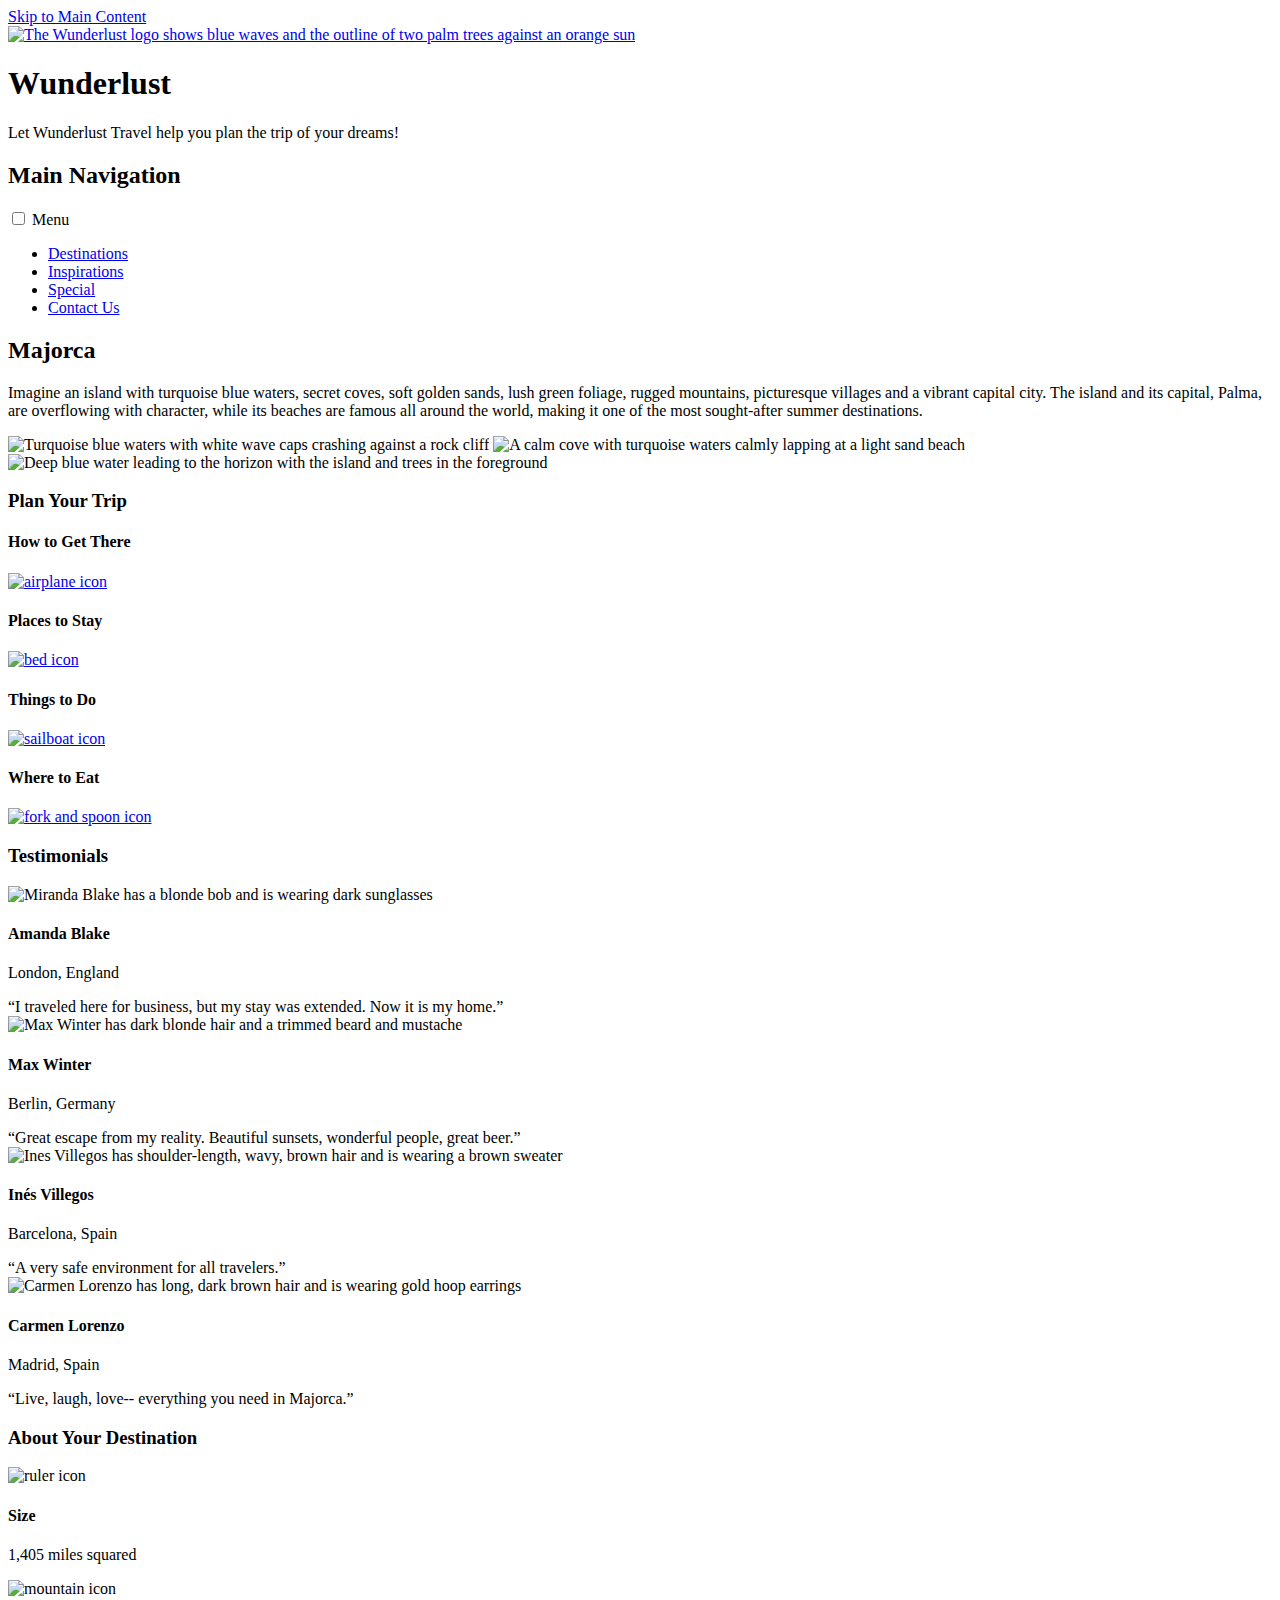
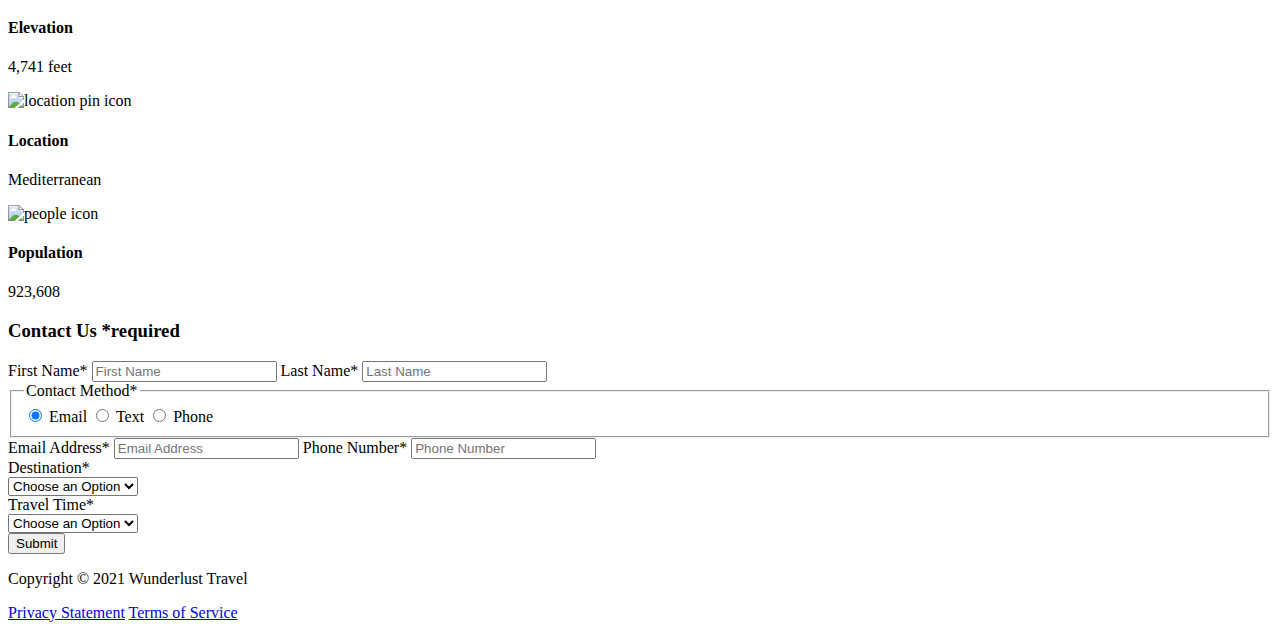
==== wunderlust-majorca.html @ 636bf758 "New HTML and CSS file added" ====
<!DOCTYPE html>
<html lang="en">
    <head>
        <meta charset="utf-8">
        <meta name="viewport" content="width=device-width, initial-scale=1">
        <meta name="author" content="Jessica Barnett, Christina Carrasquilla">
        <meta name="description" content="Let Wunderlust Travel take you to beautiful Majorca this year! Majorca is a beautiful island and offers beauty and fun to its visitors">
        <meta name="keywords" content="travel, majorca, beach, island, vacation, destination, getaway, restaurants in majorca, entertainment in majorca, testimonials from visitors">
        <title>Wunderlust Travel</title>
        <meta name="robots" content="index,follow">

        <!-- ~~~~~~~~~~ TWITTER CARD TAGS ~~~~~~~~~~ -->
        <meta name="twitter:card" content="summary_large_image">
        <meta name="twitter:site" content="@wunderlusttravel">
        <meta name="twitter:creator" content="@wunderlusttravel">
        <meta name="twitter:title" content="Wunderlust Travel: Majorca">
        <meta name="twitter:description" content="Let Wunderlust Travel take you to beautiful Majorca this year! Majorca is a beautiful island and offers beauty and fun to its visitors">
        <meta name="twitter:image" content="https://wunderlusttravel.com/images/majorca-cove.png">

        <!-- ~~~~~~~~~~ OPEN GRAPH META TAGS ~~~~~~~~~~ -->
        <meta property="og:title" content="See Majorca with Wunderlust Travel">
        <meta property="og:type" content="website">
        <meta property="og:image" content="https://wunderlusttravel.com/images/majorca-cove.png">
        <meta property="og:url" content="https://wunderlusttravel.com/majorca">
        <meta property="og:description" content="Let Wunderlust Travel take you to beautiful Majorca this year! Majorca is a beautiful island and offers beauty and fun to its visitors">
        <!-- ~~~~~~~~~~FAVICON ~~~~~~~~~~ -->
        <link rel="shortcut icon" href="images/favicon.png">

        <!-- ~~~~~~~~~~ GOOGLE FONTS ~~~~~~~~~~ -->
        <link rel="preconnect" href="https://fonts.googleapis.com">
        <link rel="preconnect" href="https://fonts.gstatic.com" crossorigin>
        <link href="https://fonts.googleapis.com/css2?family=Molle:ital@1&family=Montserrat:wght@400;600&display=swap" rel="stylesheet">
        <link href="styles.css" rel="stylesheet">
    </head>
    <body>
        <a id="skip" href="#main-content">Skip to Main Content</a>
        <!-- styling skip links: https://webaim.org/techniques/css/invisiblecontent/ -->
        <header>
            <a href="index.html" id="logo"><img src="images/logo.png" alt="The Wunderlust logo shows blue waves and the outline of two palm trees against an orange sun"></a>
            <h1>Wunderlust</h1>
			<p>Let Wunderlust Travel help you plan the trip of your dreams!</p>			
            <nav>
                <div id="menu-toggle">
                    <!-- responsive menu code from (with changes made to match mockups): https://css-tricks.com/three-css-alternatives-to-javascript-navigation/ -->
                    <h2 class="sr-only">Main Navigation</h2>
                    <!-- hidden but accessible headings from: https://webaim.org/techniques/css/invisiblecontent/ -->
                    <input name="toggle" id="toggle" type="checkbox">
                    <label for="toggle">Menu</label>
                    <ul>
                        <li class="active"><a href="#">Destinations</a></li>
                        <li><a href="#">Inspirations</a></li>
                        <li><a href="#">Special</a></li>
                        <li><a href="#">Contact Us</a></li>
                    </ul>
                </div>
            </nav>
        </header>
        <main id="main-content">
            <article>
                <div id="intro">  
                    <h2>Majorca</h2>
                    <p>Imagine an island with turquoise blue waters, secret coves, soft golden sands, lush green foliage, rugged mountains, picturesque villages and a vibrant capital city. The island and its capital, Palma, are overflowing with character, while its beaches are famous all around the world, making it one of the most sought-after summer destinations.</p>
                    <div id="img-grid">
                        <img src="images/majorca-waves.png" alt="Turquoise blue waters with white wave caps crashing against a rock cliff">
                        <img src="images/majorca-beach.png" alt="A calm cove with turquoise waters calmly lapping at a light sand beach">
                        <picture>
                            <source srcset="images/majorca-cove-small.png"
                                media="(max-width: 500px)">
                            <img src="images/majorca-cove.png" alt="Deep blue water leading to the horizon with the island and trees in the foreground">
                        </picture>
                    </div>
                </div>  
                <section id="plan">
                    <h3>Plan Your Trip</h3>
                    <div>
                        <section>
                            <h4>How to Get There</h4>
                            <a href="#" title="Search for flights">
                                <img src="images/get.svg" alt="airplane icon">
                            </a>
                        </section>      
                        <section>
                            <h4>Places to Stay</h4>
                            <a href="#" title="Search for hotels">
                                <img src="images/stay.svg" alt="bed icon">
                            </a>
                        </section>
                        <section>
                            <h4>Things to Do</h4>
                            <a href="#" title="Search for Activities">
                                <img src="images/do.svg" alt="sailboat icon">
                            </a>                     
                        </section>    
                        <section>
                            <h4>Where to Eat</h4>
                            <a href="#" title="Search for Restaurants">
                                <img src="images/eat.svg" alt="fork and spoon icon">                         
                            </a>
                        </section>
                    </div>   
                </section>
                <section id="testimonials">
                    <h3>Testimonials</h3>
                    <div>
                        <section>
                            <img src="images/miranda-blake.png" alt="Miranda Blake has a blonde bob and is wearing dark sunglasses">
                            <h4>Amanda Blake</h4>
                            <p>London, England</p>
                            <q>I traveled here for business, but my stay was extended. Now it is my home.</q>
                        </section>
                        <section>
                            <img src="images/max-winter.png" alt="Max Winter has dark blonde hair and a trimmed beard and mustache">
                            <h4>Max Winter</h4>
                            <p>Berlin, Germany</p>
                            <q>Great escape from my reality. Beautiful sunsets, wonderful people, great beer.</q>
                        </section>
                        <section>
                            <img src="images/ines-villegoes.png" alt="Ines Villegos has shoulder-length, wavy, brown hair and is wearing a brown sweater"> 
                            <h4>Inés Villegos</h4> 
                            <p>Barcelona, Spain</p>
                            <q>A very safe environment for all travelers.</q>
                        </section>
                        <section>
                            <img src="images/carmen-lorenzo.png" alt="Carmen Lorenzo has long, dark brown hair and is wearing gold hoop earrings">
                            <h4>Carmen Lorenzo</h4> 
                            <p>Madrid, Spain</p>
                            <q>Live, laugh, love-- everything you need in Majorca.</q>
                        </section>
                    </div>
                </section>
                <section id="about">
                    <h3>About Your Destination</h3>
                    <div>
                        <section>
                            <img src="images/size.svg" alt="ruler icon">
                            <h4>Size</h4> 
                            <p>1,405 miles squared</p>
                        </section>
                        <section>
                            <img src="images/elevation.svg" alt="mountain icon">
                            <h4>Elevation</h4> 
                            <p>4,741 feet</p>
                        </section>
                        <section>
                            <img src="images/location.svg" alt="location pin icon">
                            <h4>Location</h4> 
                            <p>Mediterranean</p>
                        </section>
                        <section>
                            <img src="images/population.svg" alt="people icon">
                            <h4>Population</h4>
                            <p>923,608</p>
                        </section>
                    </div>  
                </section>
                <section id="contact">
                    <h3>Contact Us <span class="form-required">*required</span></h3>
                    <form method="post" action="https://wp.zybooks.com/form-viewer.php">
                        <div id="names">
                            <label for="fName">First Name<span class="required">*</span></label>
                            <input type="text" name="fName" id="fName" autocomplete="given-name" placeholder="First Name" required>
                            <!-- custom input styles from https://moderncss.dev/custom-css-styles-for-form-inputs-and-textareas/ -->
                            <label for="lName">Last Name<span class="required">*</span></label>
                            <input type="text" name="lName" id="lName" autocomplete="family-name" placeholder="Last Name" required>
                        </div>
                        <div id="nums">
                            <fieldset>
                                <legend>Contact Method<span class="required">*</span></legend>
                                <!-- custom radio button styles from https://moderncss.dev/pure-css-custom-styled-radio-buttons/ -->
                                <label for="prefEmail">
                                    <span class="radio-input">
                                        <input type="radio" name="contactPref" id="prefEmail" required checked>
                                        <span class="radio-control"></span>
                                    </span>
                                    <span class="radio-label">Email</span>
                                </label>
                                <label for="prefText">
                                    <span class="radio-input">
                                        <input type="radio" name="contactPref" id="prefText">
                                        <span class="radio-control"></span>
                                    </span>
                                    <span class="radio-label">Text</span>
                                </label>
                                <label for="prefPhone">
                                    <span class="radio-input">
                                        <input type="radio" name="contactPref" id="prefPhone">
                                        <span class="radio-control"></span>
                                    </span>
                                    <span class="radio-label">Phone</span>
                                </label>
                            </fieldset>
                            <label for="email">Email Address<span class="required">*</span></label>
                            <input type="email" name="email" id="email" autocomplete="email" placeholder="Email Address" required>
                            <label for="phone">Phone Number<span class="required">*</span></label>
                            <input type="tel" name="phone" id="phone" autocomplete="tel" placeholder="Phone Number" required>
                        </div>
                        <div id="selects">
                            <!-- custom select styles from: https://moderncss.dev/custom-select-styles-with-pure-css/ -->
                            <label for="destination">Destination<span class="required">*</span></label>
                            <div class="custom-select">
                                <select name="destination" id="destination" required>
                                    <option value="" disabled selected>Choose an Option</option>
                                    <option value="barcelona">Barcelona</option>
                                    <option value="granada">Granada</option>
                                    <option value="ibiza">Ibiza</option>
                                    <option value="madrid">Madrid</option>
                                    <option value="majora">Majora</option>
                                    <option value="seville">Seville</option>
                                    <option value="tenerife">Tenerife</option>
                                    <option value="valencia">Valencia</option>
                                </select>
                                <span class="focus"></span>
                            </div>  
                            <label for="travelTime">Travel Time<span class="required">*</span></label>
                            <div class="custom-select">
                                <select name="travelTime" id="travelTime" required>
                                    <option value="" disabled selected>Choose an Option</option>
                                    <option value="fall">Fall</option>
                                    <option value="winter">Winter</option>
                                    <option value="spring">Spring</option>
                                    <option value="summer">Summer</option>
                                    <option value="flexible">Flexible</option>
                                </select>
                                <span class="focus"></span>
                            </div> 
                            <input type="submit" name="mySubmit" id="mySubmit" value="Submit">
                        </div>
                    </form>
                </section>
            </article>
        </main>
        <footer>
            <p>Copyright &copy; 2021 Wunderlust Travel</p>
            <a href="#">Privacy Statement</a>
            <a href="#">Terms of Service</a>
        </footer>
    </body>
</html>
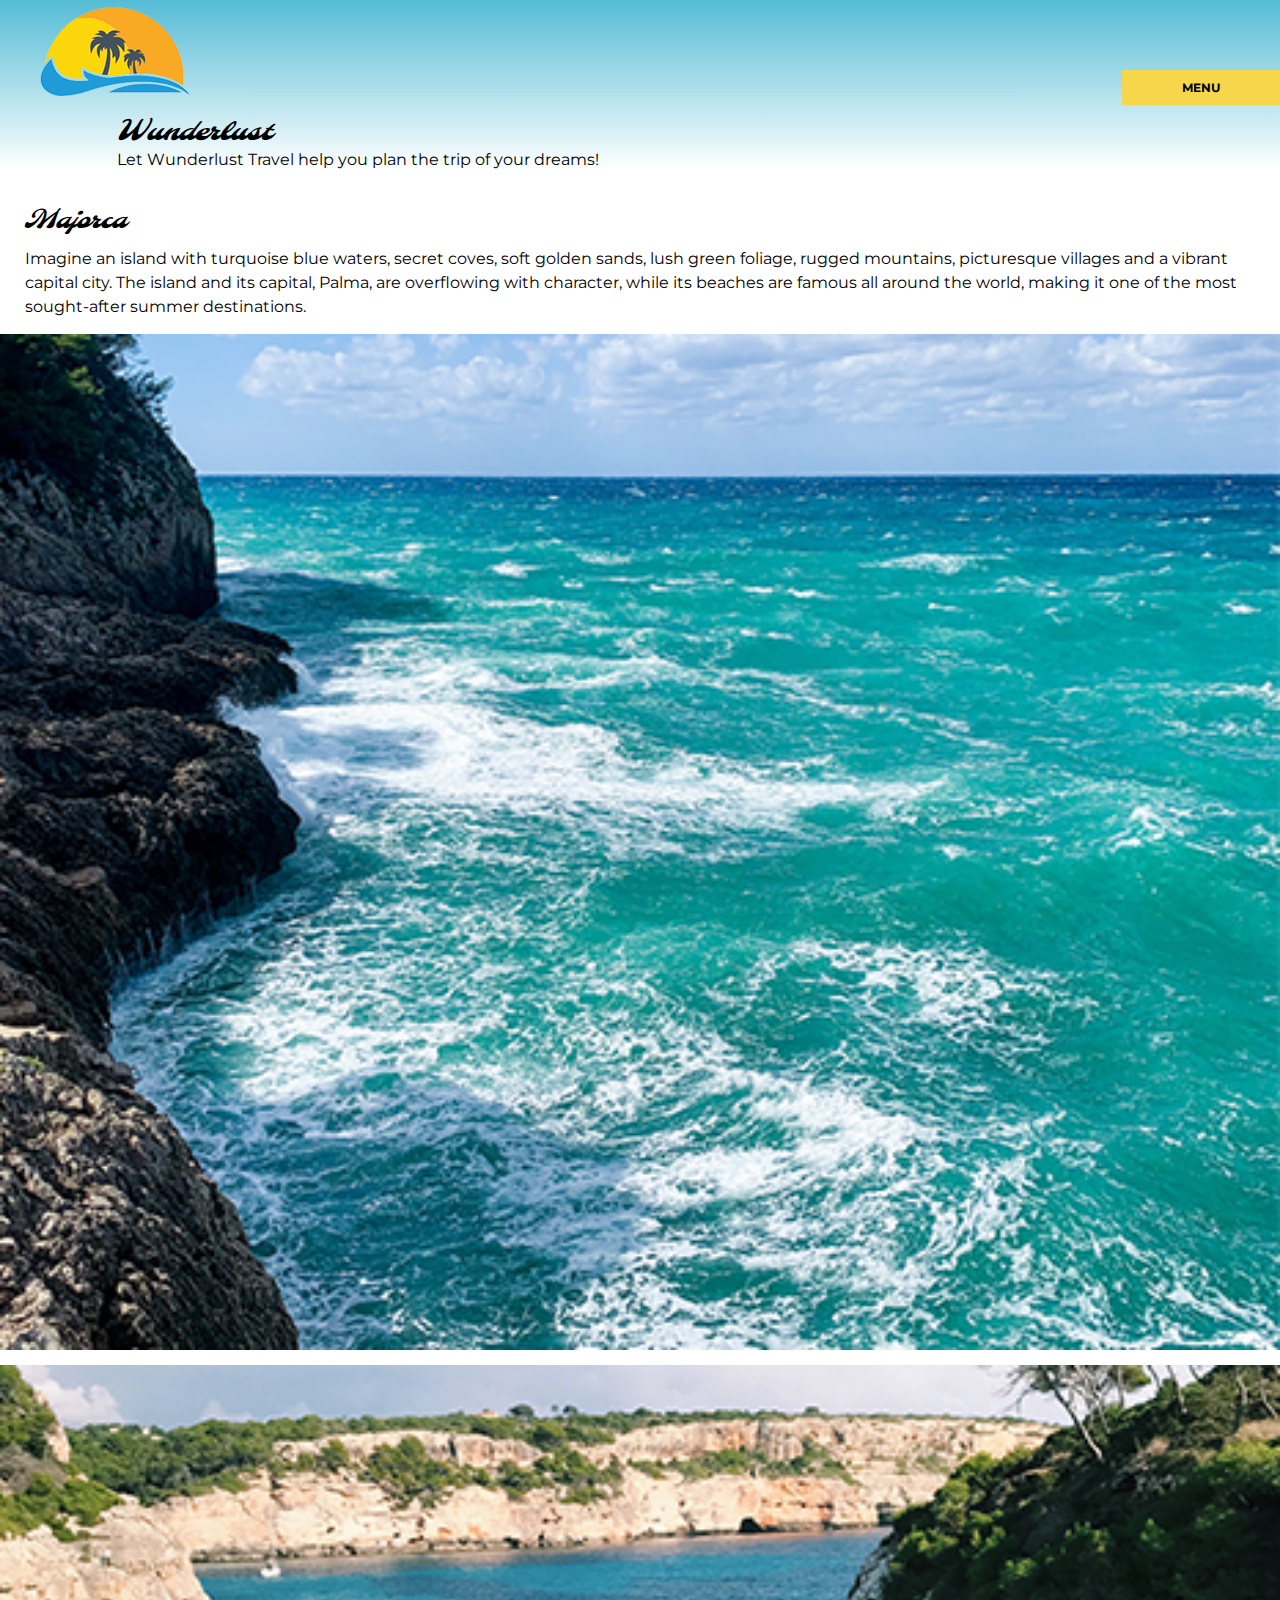
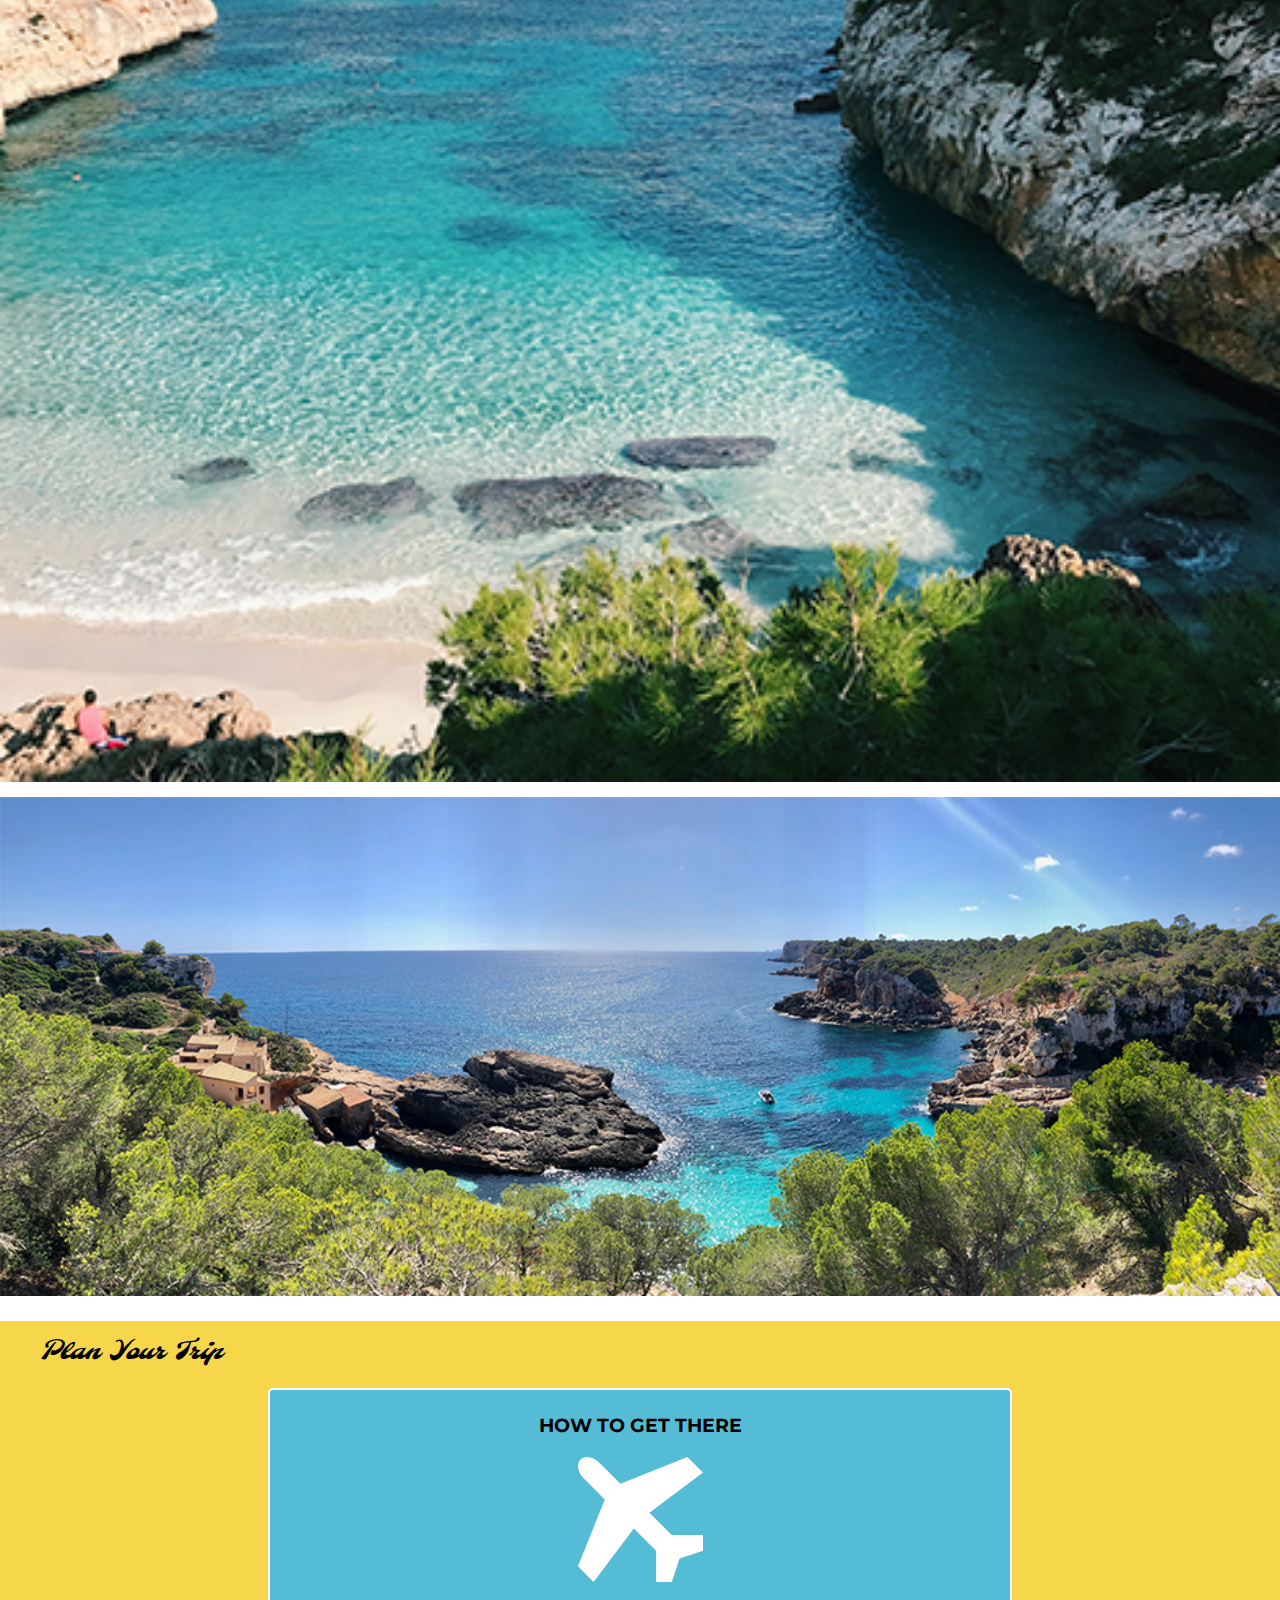
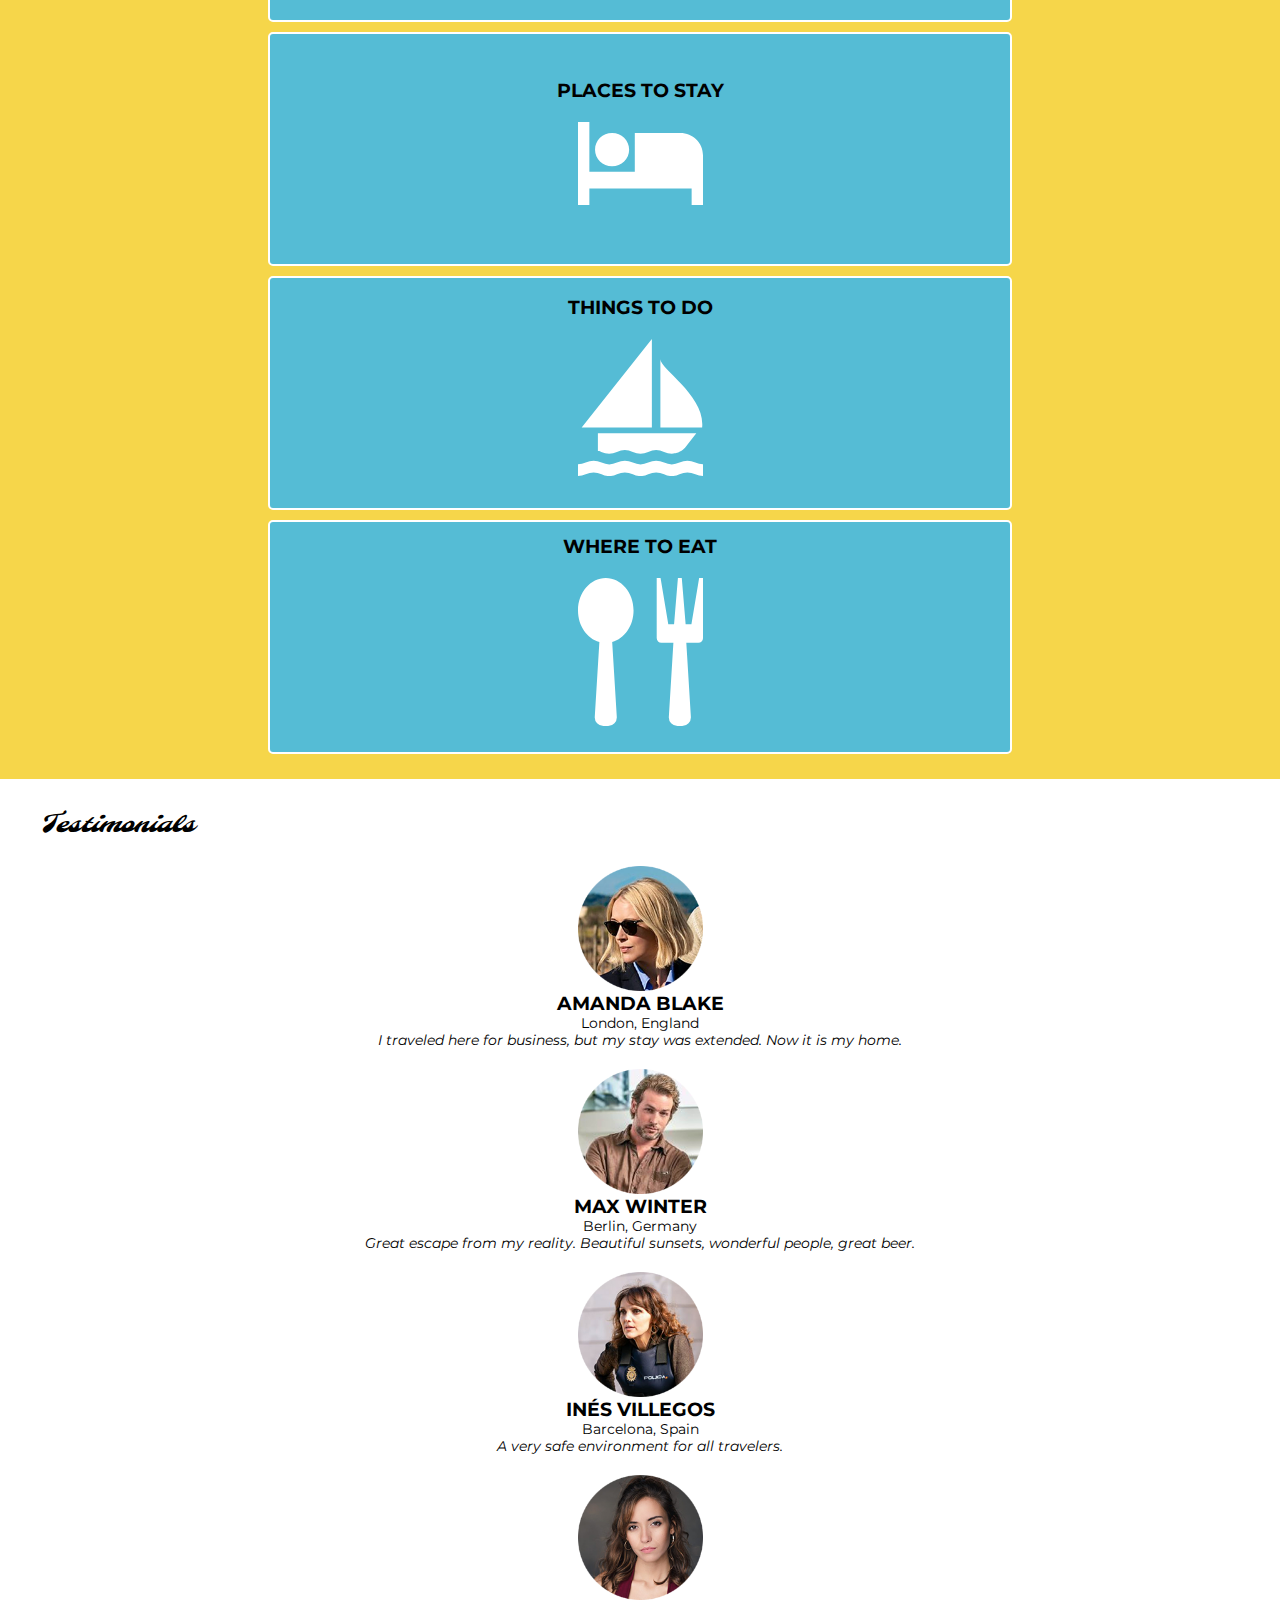
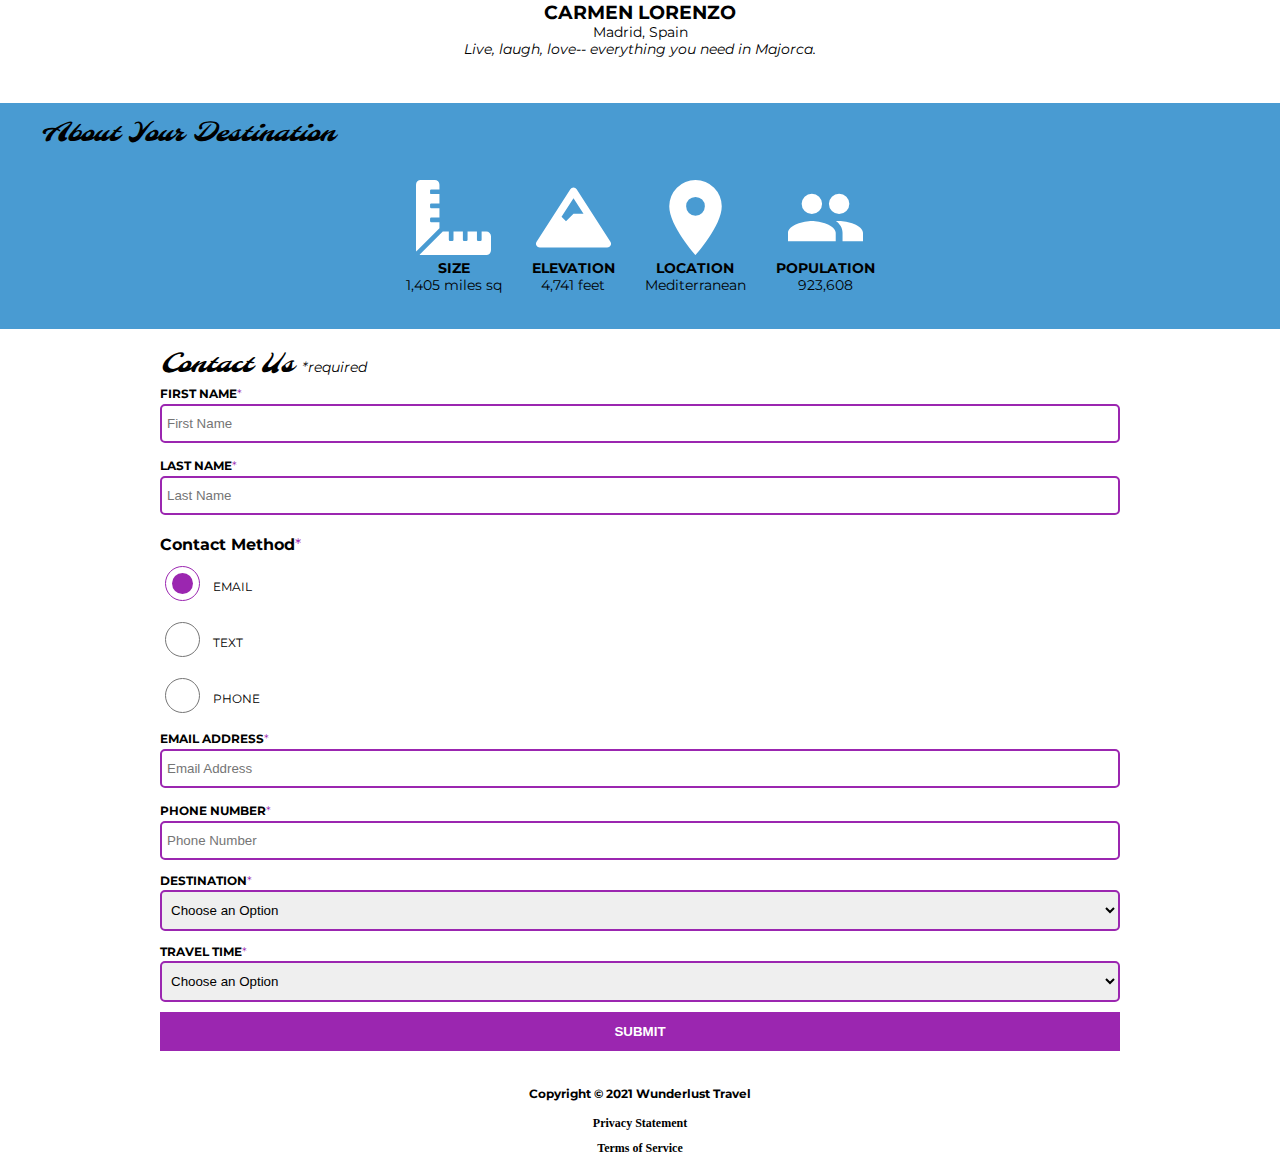
==== commit c2356cee: "Mobile version complete" ====
--- a/wunderlust-majorca.html
+++ b/wunderlust-majorca.html
@@ -134,7 +134,7 @@
                         <section>
                             <img src="images/size.svg" alt="ruler icon">
                             <h4>Size</h4> 
-                            <p>1,405 miles squared</p>
+                            <p>1,405 miles sq</p>
                         </section>
                         <section>
                             <img src="images/elevation.svg" alt="mountain icon">
--- a/styles.css
+++ b/styles.css
@@ -0,0 +1,481 @@
+/***** CSS RESET CODE *****/
+
+/* http://meyerweb.com/eric/tools/css/reset/ 
+   v2.0 | 20110126
+   License: none (public domain)
+*/
+
+html, body, div, span, applet, object, iframe,
+h1, h2, h3, h4, h5, h6, p, blockquote, pre,
+a, abbr, acronym, address, big, cite, code,
+del, dfn, em, img, ins, kbd, q, s, samp,
+small, strike, strong, sub, sup, tt, var,
+b, u, i, center,
+dl, dt, dd, ol, ul, li,
+fieldset, form, label, legend,
+table, caption, tbody, tfoot, thead, tr, th, td,
+article, aside, canvas, details, embed, 
+figure, figcaption, footer, header, hgroup, 
+menu, nav, output, ruby, section, summary,
+time, mark, audio, video {
+	margin: 0;
+	padding: 0;
+	border: 0;
+	font-size: 100%;
+	font: inherit;
+	vertical-align: baseline;
+}
+/* HTML5 display-role reset for older browsers */
+article, aside, details, figcaption, figure, 
+footer, header, hgroup, menu, nav, section {
+	display: block;
+}
+body {
+	line-height: 1;
+}
+ol, ul {
+	list-style: none;
+}
+blockquote, q {
+	quotes: none;
+}
+blockquote:before, blockquote:after,
+q:before, q:after {
+	content: '';
+	content: none;
+}
+table {
+	border-collapse: collapse;
+	border-spacing: 0;
+}
+
+/* CSS VARIABLES */
+
+:root {
+    --yellow: #F6D64A;
+    --teal: #55BCD5;
+    --purple: #9B26B0;
+    --blue: #499BD2;
+    --dark-gray: #222222;
+    --light-gray: #EAEAEA;
+    --white: #FFFFFF;
+    --black: #000000;
+}
+
+/* BASIC STYLING */
+
+html {
+    background-color: var(--white);
+}
+
+body {
+    background-color: var(--white);
+    line-height: 1.25;
+    margin: 0 auto;
+}
+
+img {
+    height: auto;
+    width: 100%;
+}
+
+/* BASIC FONT STYLING */
+
+h1, h2, h3 {
+    font-family: "Molle", system-ui;
+    font-weight: 400;
+    font-style: italic;
+}
+
+h4, p, q, small, nav, button, form, span {
+    font-family: "Montserrat", system-ui;
+    font-optical-sizing: auto;
+    font-weight: 400;
+    font-style: normal;
+}
+
+h1 {
+    font-size: 1.75rem;
+}
+
+h2, h3 {
+    font-size: 1.6rem;
+}
+
+h4 {
+    font-size: 1.2rem;
+}
+
+p, q, nav, button, form, small {
+    font-size: 1rem;
+}
+
+label {
+    font-size: 0.75rem;
+}
+
+/* SKIP LINK */
+
+#skip {
+    height: 30px;
+    left: 50%;
+    padding: 8px;
+    position: absolute;
+    transform: translateY(-100%);
+    transition: transform 0.3s;
+}
+
+/* HEADER STYLING */
+header {
+    align-items: end;
+    justify-items: start;
+    display: grid;
+    grid-template-columns: .5fr repeat(5, 1fr) .5fr;
+    background: linear-gradient(to bottom, #55bcd5 0%,#ffffff 100%);
+    color: var(--black);
+}
+
+header a {
+    grid-column: 1 / 5;
+}
+
+header h1 {
+    align-self: end;
+    margin-top: 10px;
+    margin-left: 15px;
+    grid-column: 2 / 8;
+    grid-row: 2;
+}
+
+header p {
+    margin-left: 15px;
+    margin-right: 10px;
+    grid-column: 2 / 8;
+}
+
+nav {
+    display: flex;
+    position: relative;
+    grid-column: 7;
+    grid-row: 1;
+}
+
+.sr-only {
+    display: none;
+}
+
+/* HAMBURGER MENU STYLING */
+
+#menu-toggle input {
+    display: none;
+}
+
+#menu-toggle label {
+    background-color: var(--yellow);
+    color: var(--black);
+    padding: 10px 60px;
+    cursor: pointer;
+    display: inline-block;
+    text-transform: uppercase;
+    font-weight: bold;
+}
+
+#menu-toggle ul {
+    background-color: var(--teal);
+    display: none;
+    list-style: none;
+    margin: 0;
+    padding: 0;
+    text-align: center;
+    width: 100%;
+    position: absolute;
+    top: 100%;
+}
+
+#menu-toggle ul li {
+    border-bottom: 2px solid var(--dark-gray);
+    width: 100%;
+}
+
+#menu-toggle ul li a {
+    display: block;
+    padding: 15px;
+    text-decoration: none;
+    text-transform: uppercase;
+    color: var(--black);
+    font-weight: 600;
+}
+
+#menu-toggle ul li a:hover {
+    background-color: var(--black);
+    color: var(--white);
+}
+
+#toggle:checked + label {
+    background-color: var(--dark-gray);
+    color: var(--white);
+}
+
+#toggle:checked + label + ul {
+    display: block;
+}
+
+/***** MAIN CONTENT STYLING *****/
+
+/* INTRO STYLING */
+
+#intro h2, #intro p {
+    margin: 10px 25px;
+}
+
+#intro h2 {
+    margin-top: 35px;
+}
+
+#intro p {
+    line-height: 1.5;
+}
+
+#img-grid img {
+    margin: 5px 0;
+}
+
+/* PLAN STYLING */
+
+#plan {
+    background-color: var(--yellow);
+}
+
+#plan h3 {
+    margin: 15px 40px;
+    padding-top: 15px;
+}
+
+#plan div {
+    display: flex;
+    flex-direction: column;
+    align-items: center;
+    padding-bottom: 20px;
+}
+
+#plan section {
+    display: flex;
+    flex-direction: column;
+    align-items: center;
+    justify-content: center;
+    background-color: var(--teal);
+    border: 2px solid var(--white);
+    border-radius: 5px;
+    width: 50%;
+    height: 200px;
+    padding: 15px 50px;
+    margin: 5px 0;
+}
+
+#plan h4 {
+    font-weight: bold;
+    text-wrap: nowrap;
+    text-transform: uppercase;
+    padding-top: 10px;
+}
+
+#plan img {
+    width: 125px;
+    height: auto;
+    margin: 20px;
+}
+
+/* TESTIMONIALS STYLING */
+
+#testimonials h3 {
+    margin: 15px 40px;
+    padding-top: 15px;
+}
+
+#testimonials div {
+    display: flex;
+    flex-direction: column;
+    align-content: center;
+    padding-bottom: 20px;
+}
+
+#testimonials section {
+    display: flex;
+    flex-direction: column;
+    align-items: center;
+    justify-content: center;
+    text-align: center;
+    margin: 10px 55px;
+}
+
+#testimonials img {
+    width: 125px;
+    height: auto;
+}
+
+#testimonials h4 {
+    font-weight: bold;
+    text-transform: uppercase;
+}
+
+#testimonials p, #testimonials q {
+    font-size: .85rem;
+}
+
+#testimonials q {
+    font-style: italic;
+}
+
+/* ABOUT STYLING */
+
+#about {
+    background-color: var(--blue);
+}
+
+#about h3 {
+    margin: 15px 40px;
+    padding-top: 15px;
+}
+
+#about div {
+    display: flex;
+    flex-direction: row;
+    flex-wrap: wrap;
+    justify-content: center;
+    padding-bottom: 20px;
+}
+
+#about section {
+    display: flex;
+    flex-direction: column;
+    align-items: center;
+    margin: 15px;
+}
+
+#about img {
+    width: 75px;
+    height: 75px;
+}
+
+#about h4, #about p {
+    font-size: 0.85rem;
+}
+
+#about h4 {
+    font-weight: bold;
+    text-transform: uppercase;
+    margin-top: 5px;
+}
+
+/* CONTACT STYLING */
+
+#contact {
+    margin: 0 auto;
+    padding: 20px 0;
+    width: 75%;
+}
+
+#contact h3 span {
+    font-style: italic;
+    font-size: 0.9rem;
+}
+
+#contact form {
+    display: flex;
+    flex-direction: column;
+}
+
+#contact label {
+    font-weight: bold;
+    margin: 5px 0 3px;
+    text-transform: uppercase;
+}
+
+#contact legend {
+    font-weight: bold;
+    padding: 10px 0 3px;
+}
+
+#contact input {
+    border: 2px solid var(--purple);
+    border-radius: 5px;
+    padding: 10px 5px;
+    margin-bottom: 10px;
+}
+
+#contact input[type="radio"] {
+    accent-color: var(--purple);
+    width: 35px;
+    height: 35px;
+}
+
+.required {
+    color: var(--purple);
+}
+
+#names {
+    display: flex;
+    flex-direction: column;
+}
+
+#nums {
+    display: flex;
+    flex-direction: column;
+}
+
+#nums fieldset {
+    display: flex;
+    flex-direction: column;
+}
+
+#nums fieldset label {
+    display: flex;
+    align-items: center;
+}
+
+.radio-label {
+    margin-left: 10px;
+}
+
+.custom-select {
+    margin-bottom: 10px;
+}
+
+#contact select {
+    border: 2px solid var(--purple);
+    border-radius: 5px;
+    padding: 10px 5px;
+    width: 100%;
+}
+
+#contact input[type="submit"] {
+    background-color: var(--purple);
+    border-radius: 0;
+    color: var(--white);
+    font-weight: bold;
+    text-transform: uppercase;
+    width: 100%;
+}
+
+/* FOOTER STYLING */
+
+footer {
+    align-items: center;
+    display: flex;
+    flex-direction: column;
+}
+
+footer p, footer a {
+    margin: 5px 0;
+    font-weight: bold;
+    font-size: .75rem;
+}
+
+footer p {
+    margin-bottom: 10px;
+}
+
+footer a {
+    color: var(--black);
+    text-decoration: none;
+}